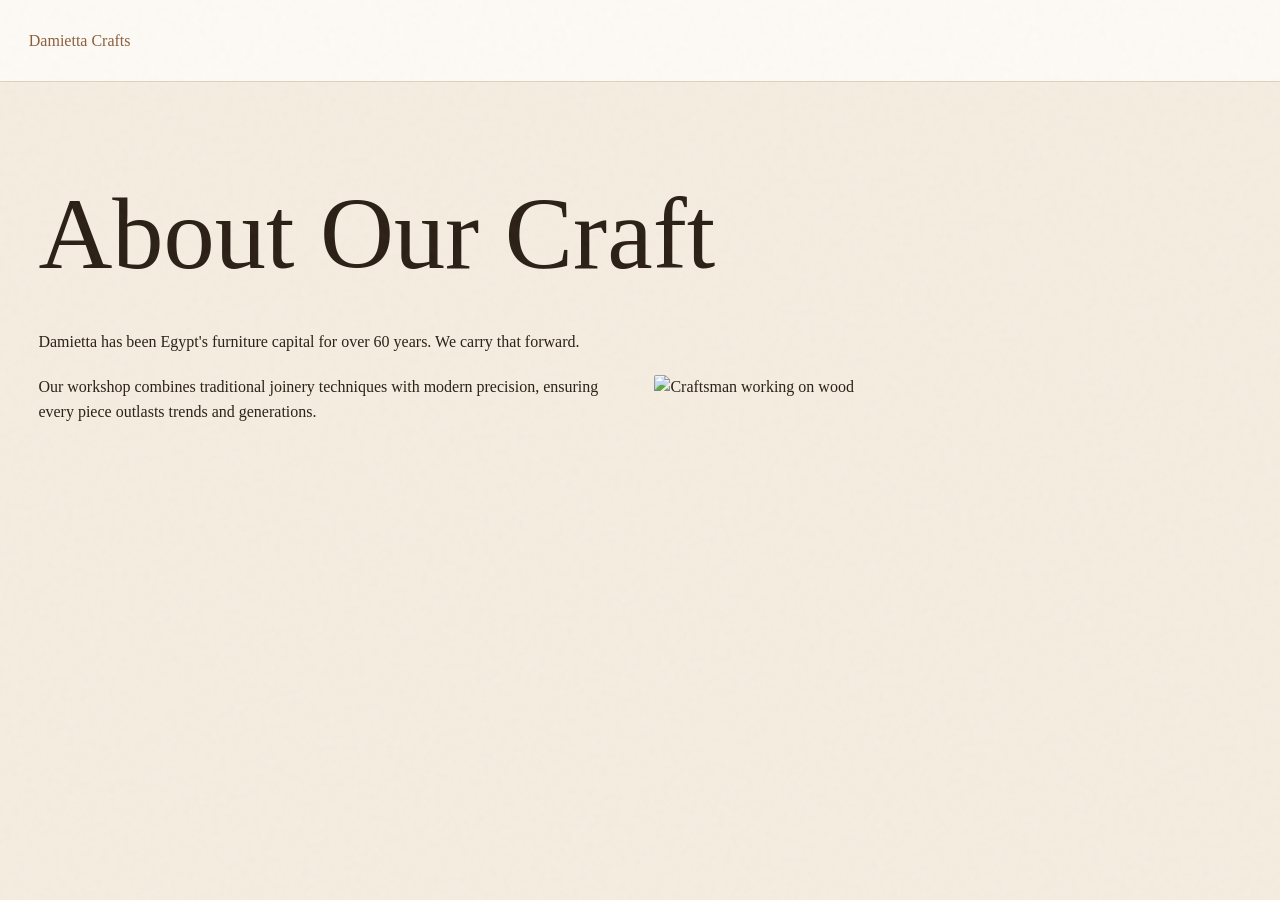
==== pages/about.html @ 462aa931 "Implement Damietta Heritage Design System - Built robust CSS custom property token system - Configur" ====
<!DOCTYPE html>
<html lang="en" dir="ltr">
<head>
  <meta charset="UTF-8">
  <meta name="viewport" content="width=device-width, initial-scale=1.0">
  <title>About - Damietta Heritage</title>
  <link rel="stylesheet" href="../base.css">
  <link rel="stylesheet" href="../layout.css">
  <link rel="stylesheet" href="../components.css">
  <link rel="stylesheet" href="../brand-personalities/artisan-heritage.css">
</head>
<body>
  <nav style="padding: var(--space-6); background: var(--color-surface); border-bottom: 1px solid var(--color-border)">
    <div class="nav__logo"><a href="index.html">Damietta Crafts</a></div>
  </nav>
  <div class="container section">
    <h1>About Our Craft</h1>
    <div class="grid grid--2-col" style="margin-top: var(--space-8); align-items: center;">
      <div>
        <p>Damietta has been Egypt's furniture capital for over 60 years. We carry that forward.</p>
        <p>Our workshop combines traditional joinery techniques with modern precision, ensuring every piece outlasts trends and generations.</p>
      </div>
      <div>
        <img src="https://images.unsplash.com/photo-1581428982868-e410dd4b1a20?auto=format&fit=crop&w=800" alt="Craftsman working on wood" style="border-radius: var(--radius-md);">
      </div>
    </div>
  </div>
</body>
</html>
---- base.css ----
/* base.css */
@import 'tokens.css';

*, *::before, *::after {
  box-sizing: border-box;
  margin: 0;
  padding: 0;
}

html {
  scroll-behavior: smooth;
  font-family: var(--font-body);
  color: var(--color-text-primary);
  background-color: var(--color-background);
  line-height: var(--lh-normal);
  -webkit-font-smoothing: antialiased;
  -moz-osx-font-smoothing: grayscale;
}

body {
  min-height: 100vh;
  text-align: start;
}

h1, h2, h3, h4, h5, h6 {
  font-family: var(--font-display);
  line-height: var(--lh-tight);
  font-weight: normal;
}

h1 { font-size: var(--text-display); }
h2 { font-size: var(--text-4xl); }
h3 { font-size: var(--text-3xl); }
h4 { font-size: var(--text-2xl); }
h5 { font-size: var(--text-xl); }
h6 { font-size: var(--text-lg); }

p {
  line-height: var(--lh-relaxed);
  margin-block-end: var(--space-4);
}

a {
  color: var(--color-accent);
  text-decoration: none;
  transition: color var(--dur-normal) var(--ease-out);
}

a:hover {
  color: var(--color-accent-hover);
}

img, picture, svg, video {
  display: block;
  max-width: 100%;
  height: auto;
}

button, input, select, textarea {
  font-family: inherit;
  font-size: 100%;
  background: none;
  border: none;
  color: inherit;
}

button {
  cursor: pointer;
}

::selection {
  background-color: var(--color-accent);
  color: var(--color-background);
}

::-webkit-scrollbar {
  width: 8px;
}

::-webkit-scrollbar-track {
  background: var(--color-background);
}

::-webkit-scrollbar-thumb {
  background: var(--color-border-strong);
  border-radius: var(--radius-pill);
}

::-webkit-scrollbar-thumb:hover {
  background: var(--color-text-muted);
}

/* Reduced Motion */
@media (prefers-reduced-motion: reduce) {
  *, *::before, *::after {
    animation-duration: 0.01ms !important;
    animation-iteration-count: 1 !important;
    transition-duration: 0.01ms !important;
    scroll-behavior: auto !important;
  }
}
---- layout.css ----
/* layout.css */
.container {
  width: 100%;
  max-width: 1440px;
  margin-inline: auto;
  padding-inline: var(--space-4);
}

@media (min-width: 768px) {
  .container {
    padding-inline: var(--space-8);
  }
}

.section {
  padding-block: var(--space-16);
}

@media (min-width: 768px) {
  .section {
    padding-block: var(--space-24);
  }
}

.section--large {
  padding-block: var(--space-24);
}

@media (min-width: 768px) {
  .section--large {
    padding-block: var(--space-32);
  }
}

.grid {
  display: grid;
  gap: var(--space-4);
}

@media (min-width: 768px) {
  .grid {
    gap: var(--space-6);
  }
}

.grid--2-col {
  grid-template-columns: 1fr;
}

@media (min-width: 768px) {
  .grid--2-col {
    grid-template-columns: repeat(2, 1fr);
  }
}

.grid--3-col {
  grid-template-columns: 1fr;
}

@media (min-width: 768px) {
  .grid--3-col {
    grid-template-columns: repeat(2, 1fr);
  }
}

@media (min-width: 1024px) {
  .grid--3-col {
    grid-template-columns: repeat(3, 1fr);
  }
}

.grid--4-col {
  grid-template-columns: repeat(2, 1fr);
}

@media (min-width: 768px) {
  .grid--4-col {
    grid-template-columns: repeat(3, 1fr);
  }
}

@media (min-width: 1024px) {
  .grid--4-col {
    grid-template-columns: repeat(4, 1fr);
  }
}

.flex {
  display: flex;
}

.flex--column {
  flex-direction: column;
}

.flex--center {
  align-items: center;
  justify-content: center;
}

.flex--between {
  justify-content: space-between;
}

.visually-hidden {
  position: absolute;
  width: 1px;
  height: 1px;
  padding: 0;
  margin: -1px;
  overflow: hidden;
  clip: rect(0, 0, 0, 0);
  white-space: nowrap;
  border-width: 0;
}
---- components.css ----
/* components.css */
/* Primary Button */
.btn {
  display: inline-flex;
  align-items: center;
  justify-content: center;
  padding: var(--space-3) var(--space-6);
  background-color: var(--color-accent);
  color: var(--color-surface);
  font-family: var(--font-label);
  font-size: var(--text-sm);
  text-transform: uppercase;
  letter-spacing: 0.05em;
  border-radius: var(--radius-pill);
  transition: background-color var(--dur-normal) var(--ease-out), transform var(--dur-normal) var(--ease-out);
  text-decoration: none;
}

.btn:hover {
  background-color: var(--color-accent-hover);
  transform: translateY(-2px);
  color: var(--color-surface);
}

.btn:focus-visible {
  outline: 2px solid var(--color-accent);
  outline-offset: 2px;
}

.btn--outline {
  background-color: transparent;
  color: var(--color-accent);
  border: 1px solid var(--color-border-strong);
}

.btn--outline:hover {
  background-color: var(--color-accent-subtle);
  color: var(--color-accent);
}

/* Product Card */
.product-card {
  position: relative;
  display: flex;
  flex-direction: column;
  background: var(--color-surface);
  border-radius: var(--radius-md);
  overflow: hidden;
  transition: transform var(--dur-pour) var(--ease-pour), box-shadow var(--dur-pour) var(--ease-pour);
}

.product-card:hover {
  transform: translateY(-4px);
  box-shadow: var(--shadow-hover);
}

.product-card__image-wrap {
  position: relative;
  aspect-ratio: 4/5;
  overflow: hidden;
  background-color: var(--color-background);
}

.product-card__image {
  width: 100%;
  height: 100%;
  object-fit: cover;
  transition: opacity var(--dur-pour) var(--ease-pour);
}

.product-card__image--alt {
  position: absolute;
  top: 0;
  left: 0;
  opacity: 0;
}

.product-card:hover .product-card__image--alt {
  opacity: 1;
}

.product-card:hover .product-card__image--main {
  opacity: 0;
}

.product-card__info {
  padding: var(--space-4);
}

.product-card__title {
  font-family: var(--font-display);
  font-size: var(--text-lg);
  margin-block-end: var(--space-1);
}

.product-card__material {
  font-size: var(--text-sm);
  color: var(--color-text-secondary);
  margin-block-end: var(--space-2);
}

.product-card__price {
  font-weight: bold;
  font-size: var(--text-base);
}

.product-card__badge {
  position: absolute;
  top: var(--space-3);
  left: var(--space-3);
  padding: var(--space-1) var(--space-3);
  background: var(--color-surface);
  font-size: var(--text-xs);
  font-family: var(--font-label);
  text-transform: uppercase;
  border-radius: var(--radius-pill);
  box-shadow: var(--shadow-sm);
}

.product-card__wishlist {
  position: absolute;
  top: var(--space-3);
  right: var(--space-3);
  width: 32px;
  height: 32px;
  border-radius: 50%;
  background: var(--color-surface);
  display: flex;
  align-items: center;
  justify-content: center;
  box-shadow: var(--shadow-sm);
  z-index: 2;
}

.product-card__quick-add {
  position: absolute;
  bottom: var(--space-3);
  left: 50%;
  transform: translateX(-50%) translateY(10px);
  opacity: 0;
  transition: all var(--dur-normal) var(--ease-out);
  width: calc(100% - var(--space-6));
}

.product-card:hover .product-card__quick-add {
  transform: translateX(-50%) translateY(0);
  opacity: 1;
}

@media (max-width: 767px) {
  .product-card__quick-add {
    position: static;
    transform: none;
    opacity: 1;
    width: 100%;
    margin-block-start: var(--space-3);
  }
}

/* Material Swatch Grid */
.swatch-grid {
  display: flex;
  gap: var(--space-2);
  flex-wrap: wrap;
}

.swatch-item {
  position: relative;
  width: 40px;
  height: 40px;
  border-radius: var(--radius-pill);
  overflow: hidden;
  border: 2px solid transparent;
  cursor: pointer;
  transition: transform var(--dur-fast) var(--ease-out), border-color var(--dur-fast);
}

.swatch-item:hover {
  transform: scale(1.1);
}

.swatch-item[aria-checked="true"] {
  border-color: var(--color-accent);
}

.swatch-item img {
  width: 100%;
  height: 100%;
  object-fit: cover;
}

/* Dimension Diagram */
.dimension-diagram {
  background: var(--color-surface);
  border: 1px solid var(--color-border);
  border-radius: var(--radius-md);
  padding: var(--space-4);
}

.dimension-diagram svg {
  width: 100%;
  height: auto;
  stroke: var(--color-text-primary);
}

/* Room Scene Gallery */
.room-gallery {
  display: grid;
  grid-template-columns: repeat(2, 1fr);
  gap: var(--space-2);
}

@media (min-width: 768px) {
  .room-gallery {
    grid-template-columns: repeat(4, 1fr);
    gap: var(--space-4);
  }
}

.room-gallery__item {
  position: relative;
  overflow: hidden;
  border-radius: var(--radius-md);
}

.room-gallery__item img {
  width: 100%;
  height: 100%;
  object-fit: cover;
  transition: transform var(--dur-slow) var(--ease-out);
}

.room-gallery__item:hover img {
  transform: scale(1.05);
}

.room-gallery__overlay {
  position: absolute;
  bottom: 0;
  left: 0;
  width: 100%;
  padding: var(--space-4);
  background: linear-gradient(to top, rgba(0,0,0,0.6), transparent);
  color: white;
  transform: translateY(100%);
  transition: transform var(--dur-normal) var(--ease-out);
}

.room-gallery__item:hover .room-gallery__overlay {
  transform: translateY(0);
}

/* Testimonial Card */
.testimonial-card {
  background: var(--color-surface);
  padding: var(--space-6);
  border-radius: var(--radius-lg);
  box-shadow: var(--shadow-sm);
}

.testimonial-card__quote {
  font-family: var(--font-display);
  font-size: var(--text-xl);
  margin-block-end: var(--space-4);
  line-height: var(--lh-snug);
}

.testimonial-card__author {
  display: flex;
  align-items: center;
  gap: var(--space-3);
}

/* Sticky Cart Bar */
.sticky-cart-bar {
  position: fixed;
  bottom: 0;
  left: 0;
  width: 100%;
  background: var(--color-surface-raised);
  padding: var(--space-3) var(--space-4);
  box-shadow: 0 -4px 16px rgba(0,0,0,0.1);
  transform: translateY(100%);
  transition: transform var(--dur-normal) var(--ease-out);
  z-index: 50;
  display: flex;
  align-items: center;
  justify-content: space-between;
}

.sticky-cart-bar.is-visible {
  transform: translateY(0);
}

/* Category Tile */
.category-tile {
  position: relative;
  border-radius: var(--radius-lg);
  overflow: hidden;
  aspect-ratio: 1;
}

.category-tile img {
  width: 100%;
  height: 100%;
  object-fit: cover;
  transition: transform var(--dur-slow) var(--ease-out);
}

.category-tile:hover img {
  transform: scale(1.04);
}

.category-tile__content {
  position: absolute;
  bottom: 0;
  left: 0;
  width: 100%;
  padding: var(--space-6) var(--space-4);
  background: linear-gradient(to top, rgba(0,0,0,0.7) 0%, transparent 100%);
  color: #fff;
}

.category-tile__title {
  font-family: var(--font-display);
  font-size: var(--text-2xl);
  margin-block-end: var(--space-1);
}

/* Consultation Widget */
.consult-widget {
  position: fixed;
  bottom: var(--space-6);
  right: var(--space-6);
  background: #25D366; /* WhatsApp Green */
  color: white;
  border-radius: var(--radius-pill);
  padding: var(--space-3) var(--space-4);
  display: flex;
  align-items: center;
  gap: var(--space-2);
  box-shadow: var(--shadow-lg);
  z-index: 40;
  text-decoration: none;
  font-family: var(--font-label);
  font-size: var(--text-sm);
}

/* Review Card */
.review-card {
  padding-block: var(--space-6);
  border-bottom: 1px solid var(--color-border);
}

.review-card__header {
  display: flex;
  justify-content: space-between;
  margin-block-end: var(--space-2);
}

.review-card__stars {
  color: var(--color-accent);
}

.review-card__reply {
  margin-block-start: var(--space-4);
  padding: var(--space-4);
  background: var(--color-surface);
  border-radius: var(--radius-md);
  border-inline-start: 4px solid var(--color-accent);
}
---- brand-personalities/artisan-heritage.css ----
/* brand-personalities/artisan-heritage.css */

:root {
  /* Colors */
  --color-background: #F5EDE0; /* Warm parchment */
  --color-surface: #FDFAF5; /* Soft cream card */
  --color-text-primary: #2A1F14; /* Deep warm brown */
  --color-text-secondary: #6B5340; /* Warm middle brown */
  --color-accent: #8B5E3C; /* Rich clay-terracotta */
  --color-accent-hover: #6E4A2E;
  --color-border: #E0D0C0; /* Warm light division */
  --color-wood-warm: #C4884A; /* Warm walnut highlight */

  /* Typography */
  --font-display: "Playfair Display", "Cormorant Garamond", serif;
  --font-body: "Source Serif 4", "Lato", serif;
  --font-arabic: "Amiri", serif;

  /* Form/Structure */
  --radius-xs: 0;
  --radius-sm: 0;
  --radius-md: 2px;
  --radius-lg: 2px;
  --radius-pill: 0;

  /* Spacing Multiplier Approach (CSS logic representation) */
  --space-1: calc(4px * 1.2);
  --space-2: calc(8px * 1.2);
  --space-3: calc(12px * 1.2);
  --space-4: calc(16px * 1.2);
  --space-6: calc(24px * 1.2);
  --space-8: calc(32px * 1.2);

  /* Shadows */
  --shadow-sm: 0 4px 12px rgba(42, 31, 20, 0.08);
  --shadow-hover: 0 24px 64px rgba(42, 31, 20, 0.15), 0 4px 12px rgba(42, 31, 20, 0.08);

  /* Motion */
  --dur-normal: 350ms;
  --dur-pour: 450ms;
  --ease-pour: cubic-bezier(0.22, 1, 0.36, 1);
}

/* Texture Overlays specific to this personality */
body::before {
  content: "";
  position: fixed;
  top: 0; left: 0; width: 100%; height: 100%;
  pointer-events: none;
  z-index: 9999;
  background-image: url("data:image/svg+xml,%3Csvg viewBox='0 0 200 200' xmlns='http://www.w3.org/2000/svg'%3E%3Cfilter id='noiseFilter'%3E%3CfeTurbulence type='fractalNoise' baseFrequency='0.65' numOctaves='3' stitchTiles='stitch'/%3E%3C/filter%3E%3Crect width='100%25' height='100%25' filter='url(%23noiseFilter)' opacity='0.04'/%3E%3C/svg%3E");
}
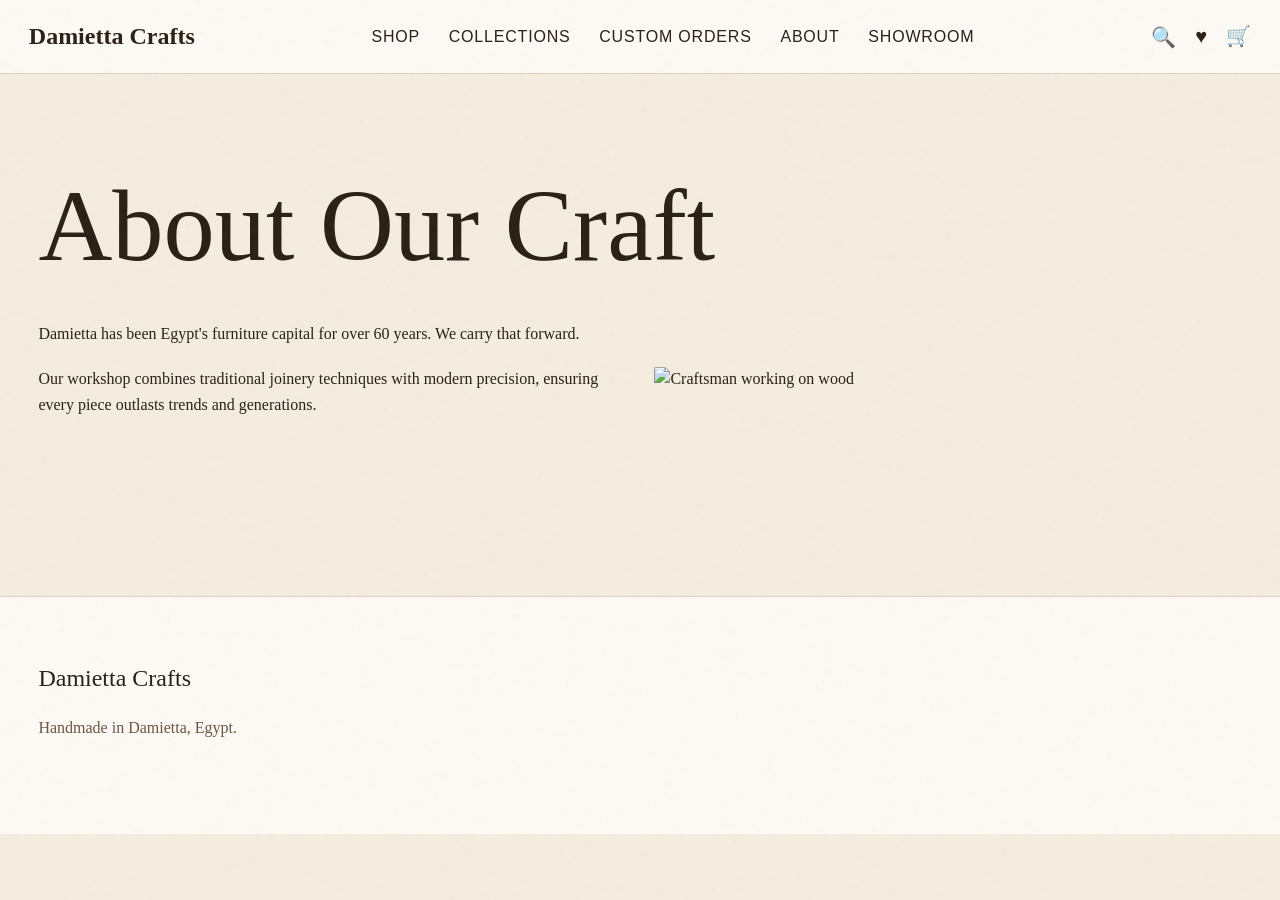
==== commit ad0a9557: "Fix topbar, footers, index page content and replace inline styles - Updated components.css with `.to" ====
--- a/pages/about.html
+++ b/pages/about.html
@@ -10,20 +10,61 @@
   <link rel="stylesheet" href="../brand-personalities/artisan-heritage.css">
 </head>
 <body>
-  <nav style="padding: var(--space-6); background: var(--color-surface); border-bottom: 1px solid var(--color-border)">
-    <div class="nav__logo"><a href="index.html">Damietta Crafts</a></div>
+  <nav class="top-nav">
+    <div class="top-nav__logo">
+      <a href="index.html">Damietta Crafts</a>
+    </div>
+    <div class="top-nav__links">
+      <a href="gallery.html">Shop</a>
+      <a href="collections.html">Collections</a>
+      <a href="custom-order.html">Custom Orders</a>
+      <a href="about.html">About</a>
+      <a href="showroom.html">Showroom</a>
+    </div>
+    <div class="top-nav__actions">
+      <button class="top-nav__action" aria-label="Search">🔍</button>
+      <a href="#" class="top-nav__action" aria-label="Wishlist">♥</a>
+      <a href="#" class="top-nav__action" aria-label="Cart">🛒</a>
+    </div>
   </nav>
+
   <div class="container section">
     <h1>About Our Craft</h1>
-    <div class="grid grid--2-col" style="margin-top: var(--space-8); align-items: center;">
+    <div class="grid grid--2-col u-mt-8 u-items-center">
       <div>
-        <p>Damietta has been Egypt's furniture capital for over 60 years. We carry that forward.</p>
+        <p class="u-mb-4">Damietta has been Egypt's furniture capital for over 60 years. We carry that forward.</p>
         <p>Our workshop combines traditional joinery techniques with modern precision, ensuring every piece outlasts trends and generations.</p>
       </div>
       <div>
-        <img src="https://images.unsplash.com/photo-1581428982868-e410dd4b1a20?auto=format&fit=crop&w=800" alt="Craftsman working on wood" style="border-radius: var(--radius-md);">
+        <picture>
+          <source srcset="https://images.unsplash.com/photo-1581428982868-e410dd4b1a20?auto=format&fit=crop&w=800&fm=avif" type="image/avif">
+          <img src="https://images.unsplash.com/photo-1581428982868-e410dd4b1a20?auto=format&fit=crop&w=800" alt="Craftsman working on wood" loading="lazy" style="border-radius: var(--radius-md);">
+        </picture>
       </div>
     </div>
   </div>
+
+  <footer class="footer">
+    <div class="container">
+      <div class="footer__grid">
+        <div>
+          <div class="footer__title">Damietta Crafts</div>
+          <p class="u-text-secondary u-mb-6" style="max-width: 300px;">Handmade in Damietta, Egypt.</p>
+        </div>
+      </div>
+    </div>
+  </footer>
+
+  <nav class="mobile-tab-bar">
+    <a href="index.html" class="mobile-tab-bar__item">
+      <span class="mobile-tab-bar__icon">🏠</span>
+      <span>Home</span>
+    </a>
+    <a href="gallery.html" class="mobile-tab-bar__item">
+      <span class="mobile-tab-bar__icon">🛋️</span>
+      <span>Shop</span>
+    </a>
+  </nav>
+  <script src="../main.js"></script>
 </body>
 </html>
--- a/components.css
+++ b/components.css
@@ -368,4 +368,256 @@
   background: var(--color-surface);
   border-radius: var(--radius-md);
   border-inline-start: 4px solid var(--color-accent);
-}+}
+/* Top Navigation */
+.top-nav {
+  position: relative;
+  z-index: 50;
+  padding: var(--space-4) var(--space-6);
+  background-color: var(--color-surface);
+  border-bottom: 1px solid var(--color-border);
+  display: flex;
+  justify-content: space-between;
+  align-items: center;
+}
+
+.top-nav--transparent {
+  position: absolute;
+  top: 0;
+  left: 0;
+  width: 100%;
+  background-color: transparent;
+  border-bottom: none;
+  color: #fff;
+}
+
+.top-nav__logo a {
+  font-family: var(--font-display);
+  font-size: var(--text-xl);
+  font-weight: bold;
+  color: inherit;
+  text-decoration: none;
+}
+
+.top-nav__links {
+  display: none;
+  gap: var(--space-6);
+}
+
+@media (min-width: 768px) {
+  .top-nav__links {
+    display: flex;
+  }
+}
+
+.top-nav__links a {
+  color: inherit;
+  font-family: var(--font-label);
+  font-size: var(--text-sm);
+  text-transform: uppercase;
+  letter-spacing: 0.05em;
+  text-decoration: none;
+  transition: opacity var(--dur-normal);
+}
+
+.top-nav__links a:hover {
+  opacity: 0.7;
+}
+
+.top-nav__actions {
+  display: flex;
+  gap: var(--space-4);
+}
+
+.top-nav__action {
+  background: none;
+  border: none;
+  color: inherit;
+  font-size: var(--text-lg);
+  cursor: pointer;
+  display: flex;
+  align-items: center;
+  position: relative;
+}
+
+.top-nav__action-badge {
+  position: absolute;
+  top: -8px;
+  right: -8px;
+  background-color: var(--color-accent);
+  color: var(--color-background);
+  font-size: 10px;
+  width: 16px;
+  height: 16px;
+  border-radius: 50%;
+  display: flex;
+  align-items: center;
+  justify-content: center;
+  font-weight: bold;
+}
+
+/* Footer */
+.footer {
+  background-color: var(--color-surface);
+  border-top: 1px solid var(--color-border);
+  padding-block: var(--space-16);
+  margin-block-start: var(--space-16);
+}
+
+.footer__grid {
+  display: grid;
+  gap: var(--space-8);
+}
+
+@media (min-width: 768px) {
+  .footer__grid {
+    grid-template-columns: 2fr 1fr 1fr 1fr;
+  }
+}
+
+.footer__title {
+  font-family: var(--font-display);
+  font-size: var(--text-xl);
+  margin-block-end: var(--space-4);
+}
+
+.footer__link-list {
+  list-style: none;
+  padding: 0;
+  margin: 0;
+}
+
+.footer__link-list li {
+  margin-block-end: var(--space-2);
+}
+
+.footer__link-list a {
+  color: var(--color-text-secondary);
+  text-decoration: none;
+  transition: color var(--dur-normal);
+}
+
+.footer__link-list a:hover {
+  color: var(--color-accent);
+}
+
+.footer__bottom {
+  margin-block-start: var(--space-12);
+  padding-block-start: var(--space-6);
+  border-top: 1px solid var(--color-border);
+  display: flex;
+  flex-direction: column;
+  gap: var(--space-4);
+  align-items: center;
+  color: var(--color-text-muted);
+  font-size: var(--text-sm);
+}
+
+@media (min-width: 768px) {
+  .footer__bottom {
+    flex-direction: row;
+    justify-content: space-between;
+  }
+}
+
+.footer__badge {
+  display: inline-flex;
+  align-items: center;
+  gap: var(--space-2);
+  padding: var(--space-2) var(--space-4);
+  background-color: var(--color-background);
+  border: 1px solid var(--color-border);
+  border-radius: var(--radius-pill);
+  font-weight: bold;
+  color: var(--color-text-primary);
+}
+
+/* Mobile Bottom Tab Bar */
+.mobile-tab-bar {
+  display: flex;
+  position: fixed;
+  bottom: 0;
+  left: 0;
+  width: 100%;
+  background-color: var(--color-surface);
+  border-top: 1px solid var(--color-border);
+  z-index: 100;
+  justify-content: space-around;
+  padding-block: var(--space-2);
+  padding-bottom: calc(var(--space-2) + env(safe-area-inset-bottom));
+}
+
+@media (min-width: 768px) {
+  .mobile-tab-bar {
+    display: none;
+  }
+}
+
+.mobile-tab-bar__item {
+  display: flex;
+  flex-direction: column;
+  align-items: center;
+  color: var(--color-text-secondary);
+  text-decoration: none;
+  font-size: 10px;
+  gap: 4px;
+}
+
+.mobile-tab-bar__item.is-active {
+  color: var(--color-accent);
+}
+
+.mobile-tab-bar__icon {
+  font-size: 20px;
+}
+
+/* Utility Classes */
+.u-text-center { text-align: center; }
+.u-mb-2 { margin-block-end: var(--space-2); }
+.u-mb-4 { margin-block-end: var(--space-4); }
+.u-mb-6 { margin-block-end: var(--space-6); }
+.u-mb-8 { margin-block-end: var(--space-8); }
+.u-mt-4 { margin-block-start: var(--space-4); }
+.u-mt-6 { margin-block-start: var(--space-6); }
+.u-mt-8 { margin-block-start: var(--space-8); }
+.u-w-full { width: 100%; }
+.u-text-secondary { color: var(--color-text-secondary); }
+.u-font-bold { font-weight: bold; }
+.u-flex { display: flex; }
+.u-items-center { align-items: center; }
+.u-gap-2 { gap: var(--space-2); }
+.u-gap-4 { gap: var(--space-4); }
+.u-justify-between { justify-content: space-between; }
+.u-max-w-md { max-width: 600px; margin-inline: auto; }
+.u-max-w-lg { max-width: 800px; margin-inline: auto; }
+.u-max-w-xl { max-width: 1000px; margin-inline: auto; }
+
+/* Aspect Ratios */
+.u-aspect-16-9 { aspect-ratio: 16 / 9; object-fit: cover; }
+.u-aspect-4-3 { aspect-ratio: 4 / 3; object-fit: cover; }
+.u-aspect-square { aspect-ratio: 1 / 1; object-fit: cover; }
+
+/* Forms */
+.form-card {
+  background: var(--color-surface);
+  padding: var(--space-8);
+  border-radius: var(--radius-lg);
+  box-shadow: var(--shadow-sm);
+}
+.form-group { margin-block-end: var(--space-4); }
+.form-label { display: block; font-family: var(--font-label); font-size: var(--text-sm); margin-block-end: var(--space-2); font-weight: bold; }
+.form-input { width: 100%; border: 1px solid var(--color-border); padding: var(--space-3); border-radius: var(--radius-sm); font-family: var(--font-body); background-color: var(--color-background); color: var(--color-text-primary); transition: border-color 0.2s; }
+.form-input:focus { outline: none; border-color: var(--color-accent); }
+
+/* Bestsellers Grid / Common product grids */
+.product-grid {
+  display: grid;
+  grid-template-columns: repeat(2, 1fr);
+  gap: var(--space-4);
+}
+
+@media (min-width: 1024px) {
+  .product-grid {
+    grid-template-columns: repeat(4, 1fr);
+  }
+}
